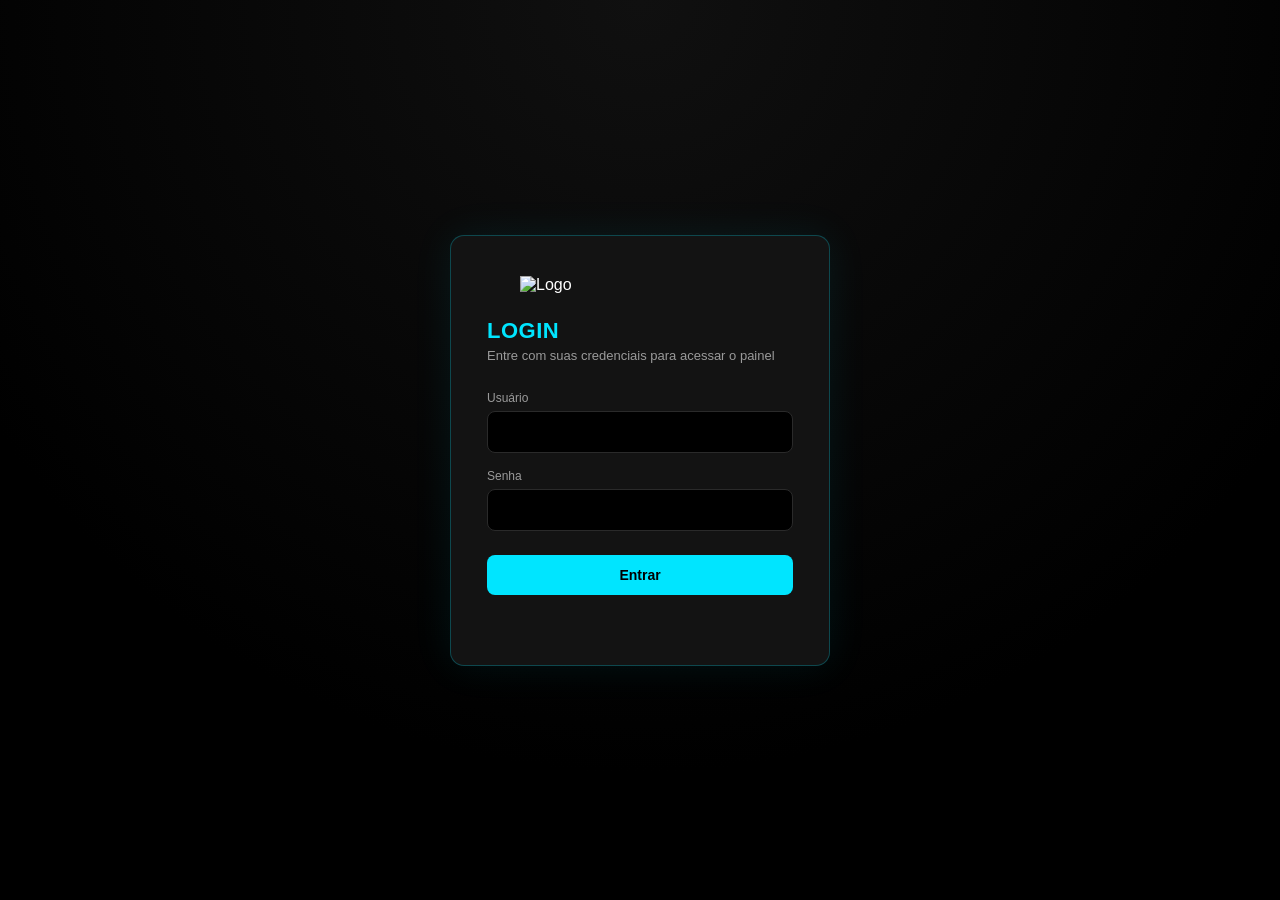
==== APP/frontend/dashboard.html @ b6271efd "Pasta APP adicionada" ====
<!DOCTYPE html>
<html lang="pt-BR">
<head>
<meta charset="UTF-8">
<meta name="viewport" content="width=device-width, initial-scale=1.0">
<title>Painel — Relatórios</title>
<link rel="stylesheet" href="style.css">
</head>
<body>

<div class="topbar">
  <div class="topbar-titulo">
    <img src="LOGO-NIT-CIANO.png" alt="Logo" class="topbar-logo">
    <h1 id="titulo-topbar">PAINEL DE RELATÓRIOS</h1>
  </div>
  <button class="sair" id="btn-sair">Sair</button>
</div>

<div class="container">
  <div class="card">
    <h2>Escolha o polo</h2>
    <p>Selecione o polo para carregar as ações de atualização e download.</p>

    <label for="select-polo">Polo</label>
    <select id="select-polo">
      <option value="">Carregando polos...</option>
    </select>
  </div>

  <div class="card" id="card-acoes" style="display:none;">
    <h2 id="titulo-polo">Relatório</h2>
    <p>Atualize os dados a partir da planilha e depois baixe o relatório em PDF ou Excel.</p>

    <div class="acoes">
      <button class="btn btn-outline" id="btn-atualizar">Atualizar dados</button>
      <button class="btn btn-solid" id="btn-baixar" disabled>Baixar PDF</button>
      <button class="btn btn-solid" id="btn-baixar-excel" disabled>Baixar Excel</button>
      <button class="btn btn-outline" id="btn-baixar-enccejaonly" disabled style="display:none;">Baixar PDF ENCCEJA</button>
      <button class="btn btn-whatsapp btn-icon" id="btn-whatsapp-relatorio" disabled title="Compartilhar no WhatsApp" aria-label="Compartilhar no WhatsApp">
        <svg viewBox="0 0 24 24" width="20" height="20" fill="currentColor"><path d="M12.04 2C6.58 2 2.13 6.45 2.13 11.91c0 1.75.46 3.45 1.32 4.95L2.05 22l5.25-1.38a9.87 9.87 0 0 0 4.74 1.21h.01c5.46 0 9.91-4.45 9.91-9.91 0-2.65-1.03-5.14-2.9-7.01A9.82 9.82 0 0 0 12.04 2zm5.8 14.11c-.24.68-1.4 1.33-1.93 1.4-.5.07-1.11.1-1.79-.11-.41-.13-.94-.3-1.62-.59-2.85-1.23-4.71-4.11-4.85-4.3-.14-.19-1.16-1.54-1.16-2.94s.73-2.09.99-2.37c.26-.29.56-.36.75-.36h.54c.17 0 .4-.01.63.48.24.5.8 1.84.87 1.97.07.14.11.29.02.47-.09.19-.14.3-.27.46-.14.16-.29.36-.41.48-.14.14-.28.29-.12.57.16.28.71 1.17 1.53 1.9 1.05.94 1.94 1.23 2.22 1.37.28.14.44.12.61-.07.16-.19.68-.79.87-1.06.19-.28.37-.23.62-.14.26.09 1.6.75 1.87.89.28.14.46.21.53.32.07.12.07.68-.17 1.36z"/></svg>
      </button>
    </div>

    <div class="status-box" id="status-box">Clique em "Atualizar dados" para começar.</div>
    <div class="progress-bar-wrap" id="progress-atualizar">
      <div class="progress-bar-fill"></div>
    </div>
  </div>

  <div class="alerta-box" id="alerta-inatividade" style="display:none;"></div>

  <div id="painel-visual" style="display:none;">
    <div class="painel-loading" id="painel-loading">
      <div class="progress-bar-wrap ativo" style="max-width: 320px;">
        <div class="progress-bar-fill"></div>
      </div>
      <span>Carregando dados do painel...</span>
    </div>

    <div class="painel-header">
      <h2>Painel de Resultados</h2>
      <div class="painel-header-acoes">
        <button class="btn btn-outline" id="btn-baixar-painel">Baixar Painel (PDF)</button>
        <button class="btn btn-whatsapp btn-icon" id="btn-whatsapp-painel" title="Compartilhar no WhatsApp" aria-label="Compartilhar no WhatsApp">
          <svg viewBox="0 0 24 24" width="20" height="20" fill="currentColor"><path d="M12.04 2C6.58 2 2.13 6.45 2.13 11.91c0 1.75.46 3.45 1.32 4.95L2.05 22l5.25-1.38a9.87 9.87 0 0 0 4.74 1.21h.01c5.46 0 9.91-4.45 9.91-9.91 0-2.65-1.03-5.14-2.9-7.01A9.82 9.82 0 0 0 12.04 2zm5.8 14.11c-.24.68-1.4 1.33-1.93 1.4-.5.07-1.11.1-1.79-.11-.41-.13-.94-.3-1.62-.59-2.85-1.23-4.71-4.11-4.85-4.3-.14-.19-1.16-1.54-1.16-2.94s.73-2.09.99-2.37c.26-.29.56-.36.75-.36h.54c.17 0 .4-.01.63.48.24.5.8 1.84.87 1.97.07.14.11.29.02.47-.09.19-.14.3-.27.46-.14.16-.29.36-.41.48-.14.14-.28.29-.12.57.16.28.71 1.17 1.53 1.9 1.05.94 1.94 1.23 2.22 1.37.28.14.44.12.61-.07.16-.19.68-.79.87-1.06.19-.28.37-.23.62-.14.26.09 1.6.75 1.87.89.28.14.46.21.53.32.07.12.07.68-.17 1.36z"/></svg>
        </button>
      </div>
    </div>

    <div id="painel-capturavel">
      <div class="kpi-grid-2x2" id="kpi-grid"></div>

      <div class="charts-grid">
        <div class="card chart-card chart-card-wide">
          <h2>Inscrições por Data</h2>
          <canvas id="chart-data"></canvas>
        </div>
        <div class="card chart-card">
          <h2>Inscrições por Local <span class="dica-clique">(clique em "Outros" para detalhes)</span></h2>
          <canvas id="chart-local"></canvas>
        </div>
        <div class="card chart-card">
          <h2>Cursos Escolhidos <span class="dica-clique">(clique em "Outros" para detalhes)</span></h2>
          <canvas id="chart-cursos"></canvas>
        </div>
      </div>
    </div>
  </div>
</div>

<div class="modal-overlay" id="modal-overlay">
  <div class="modal-box">
    <button class="modal-fechar" id="modal-fechar" aria-label="Fechar">×</button>
    <h2 id="modal-titulo">Outros</h2>
    <div class="modal-chart-wrap">
      <canvas id="modal-chart"></canvas>
    </div>
  </div>
</div>

<script src="https://cdn.jsdelivr.net/npm/chart.js@4.4.4/dist/chart.umd.min.js"></script>
<script src="https://cdn.jsdelivr.net/npm/html2canvas@1.4.1/dist/html2canvas.min.js"></script>
<script src="https://cdn.jsdelivr.net/npm/jspdf@2.5.1/dist/jspdf.umd.min.js"></script>
<script src="config.js"></script>
<script src="dashboard.js"></script>
</body>
</html>
---- APP/frontend/style.css ----
:root {
  --preto: #0a0a0a;
  --preto-card: #131313;
  --ciano: #00e5ff;
  --ciano-escuro: #00b8cc;
  --cinza: #9a9a9a;
  --erro: #ff5c5c;
}

* { box-sizing: border-box; }

body {
  margin: 0;
  font-family: 'Segoe UI', Arial, sans-serif;
  background: radial-gradient(circle at top, #101010 0%, #000 70%);
  color: #fff;
  min-height: 100vh;
}

/* ---------- LOGIN ---------- */
.login-wrapper {
  min-height: 100vh;
  display: flex;
  align-items: center;
  justify-content: center;
  padding: 20px;
}

.login-logo {
  display: block;
  max-width: 240px;
  max-height: 110px;
  margin: 0 auto 24px auto;
}

.topbar-titulo {
  display: flex;
  align-items: center;
  gap: 14px;
}

.topbar-logo {
  height: 56px;
  width: auto;
}

.login-card {
  background: var(--preto-card);
  border: 1px solid rgba(0, 229, 255, 0.25);
  border-radius: 14px;
  padding: 40px 36px;
  width: 100%;
  max-width: 380px;
  box-shadow: 0 0 40px rgba(0, 229, 255, 0.08);
}

.login-card h1 {
  color: var(--ciano);
  font-size: 22px;
  margin: 0 0 4px 0;
  letter-spacing: 0.5px;
}

.login-card p.subtitle {
  color: var(--cinza);
  font-size: 13px;
  margin: 0 0 28px 0;
}

label {
  display: block;
  font-size: 12px;
  color: var(--cinza);
  margin-bottom: 6px;
  margin-top: 16px;
}

input[type="text"],
input[type="password"] {
  width: 100%;
  padding: 12px 14px;
  background: #000;
  border: 1px solid #2a2a2a;
  border-radius: 8px;
  color: #fff;
  font-size: 14px;
  outline: none;
  transition: border-color .2s;
}

input[type="text"]:focus,
input[type="password"]:focus {
  border-color: var(--ciano);
}

.btn {
  cursor: pointer;
  border: none;
  border-radius: 8px;
  font-weight: 600;
  font-size: 14px;
  padding: 12px 18px;
  transition: transform .15s, box-shadow .15s, opacity .15s;
}

.btn-primary {
  background: var(--ciano);
  color: #000;
  width: 100%;
  margin-top: 24px;
}

.btn-primary:hover { box-shadow: 0 0 18px rgba(0, 229, 255, 0.5); }
.btn-primary:disabled { opacity: .5; cursor: not-allowed; }

.erro-msg {
  color: var(--erro);
  font-size: 13px;
  margin-top: 14px;
  min-height: 16px;
}

/* ---------- DASHBOARD ---------- */
.topbar {
  display: flex;
  align-items: center;
  justify-content: space-between;
  padding: 18px 28px;
  border-bottom: 1px solid rgba(0, 229, 255, 0.15);
  background: #0d0d0d;
}

.topbar h1 {
  font-size: 18px;
  color: var(--ciano);
  margin: 0;
  letter-spacing: 0.5px;
}

.topbar .sair {
  color: var(--cinza);
  background: transparent;
  border: 1px solid #2a2a2a;
  padding: 8px 14px;
  border-radius: 8px;
  cursor: pointer;
  font-size: 13px;
}
.topbar .sair:hover { border-color: var(--ciano); color: var(--ciano); }

.container {
  max-width: 1100px;
  margin: 0 auto;
  padding: 40px 20px;
}

.card {
  background: var(--preto-card);
  border: 1px solid rgba(0, 229, 255, 0.2);
  border-radius: 14px;
  padding: 30px;
  margin-bottom: 24px;
}

.card h2 {
  color: #fff;
  font-size: 16px;
  margin: 0 0 6px 0;
}

.card p {
  color: var(--cinza);
  font-size: 13px;
  margin: 0 0 20px 0;
}

.acoes {
  display: flex;
  gap: 16px;
  flex-wrap: wrap;
}

.btn-outline {
  background: transparent;
  border: 1px solid var(--ciano);
  color: var(--ciano);
}
.btn-outline:hover { background: rgba(0,229,255,0.08); }

.btn-solid {
  background: var(--ciano);
  color: #000;
}
.btn-solid:hover { box-shadow: 0 0 18px rgba(0, 229, 255, 0.5); }

.status-box {
  margin-top: 20px;
  font-size: 13px;
  color: var(--cinza);
  border-left: 2px solid var(--ciano);
  padding-left: 12px;
  min-height: 18px;
}

.status-box.sucesso { color: #7fffd4; }
.status-box.erro { color: var(--erro); }

select {
  width: 100%;
  padding: 12px 14px;
  background: #000;
  border: 1px solid #2a2a2a;
  border-radius: 8px;
  color: #fff;
  font-size: 14px;
  outline: none;
  margin-top: 6px;
  transition: border-color .2s;
}

select:focus { border-color: var(--ciano); }

.painel-header {
  display: flex;
  align-items: center;
  justify-content: space-between;
  margin-bottom: 16px;
}

.painel-header h2 {
  color: #fff;
  font-size: 18px;
  margin: 0;
}

.kpi-grid-2x2 {
  display: grid;
  grid-template-columns: 1fr 1fr;
  grid-template-rows: 1fr 1fr;
  gap: 16px;
  margin-bottom: 20px;
}

.kpi-card {
  background: var(--preto-card);
  border: 1px solid rgba(0, 229, 255, 0.2);
  border-radius: 14px;
  padding: 30px 24px;
  text-align: center;
  display: flex;
  flex-direction: column;
  justify-content: center;
}

.kpi-card .kpi-label {
  color: var(--cinza);
  font-size: 13px;
  text-transform: uppercase;
  letter-spacing: 0.5px;
  margin-bottom: 10px;
}

.kpi-card .kpi-valor {
  color: var(--ciano);
  font-size: 42px;
  font-weight: 700;
}

.charts-grid {
  display: grid;
  grid-template-columns: 1fr 1fr;
  gap: 20px;
  padding-bottom: 40px;
}

.chart-card {
  margin-bottom: 0;
}

.chart-card-wide {
  grid-column: span 2;
}

.chart-card canvas {
  max-height: 300px;
}

@media (max-width: 720px) {
  .kpi-grid-2x2 { grid-template-columns: 1fr; }
  .charts-grid { grid-template-columns: 1fr; }
  .chart-card-wide { grid-column: span 1; }
}

.btn-icon {
  width: 42px;
  height: 42px;
  padding: 0;
  border-radius: 10px;
  display: inline-flex;
  align-items: center;
  justify-content: center;
  font-size: 20px;
  line-height: 1;
}

.btn-whatsapp {
  background: var(--ciano);
  color: #000;
}
.btn-whatsapp:hover { box-shadow: 0 0 18px rgba(0, 229, 255, 0.5); }
.btn-whatsapp:disabled { opacity: .4; cursor: not-allowed; box-shadow: none; }

.painel-header-acoes {
  display: flex;
  gap: 12px;
  flex-wrap: wrap;
}

.alerta-box {
  max-width: 1100px;
  margin: 0 auto 20px auto;
  padding: 16px 20px;
  border-radius: 10px;
  background: rgba(255, 92, 92, 0.12);
  border: 1px solid var(--erro);
  color: #ffb3b3;
  font-size: 13px;
  display: flex;
  align-items: center;
  gap: 10px;
}

.alerta-box::before {
  content: "⚠";
  font-size: 18px;
  color: var(--erro);
}

.dica-clique {
  color: var(--cinza);
  font-size: 10px;
  font-weight: 400;
  text-transform: none;
}

.modal-overlay {
  display: none;
  position: fixed;
  inset: 0;
  background: rgba(0, 0, 0, 0.75);
  z-index: 100;
  align-items: center;
  justify-content: center;
  padding: 20px;
}

.modal-overlay.ativo {
  display: flex;
}

.modal-box {
  background: var(--preto-card);
  border: 1px solid rgba(0, 229, 255, 0.3);
  border-radius: 14px;
  padding: 30px;
  width: 100%;
  max-width: 700px;
  max-height: 85vh;
  overflow-y: auto;
  position: relative;
  box-shadow: 0 0 40px rgba(0, 229, 255, 0.15);
}

.modal-box h2 {
  color: var(--ciano);
  font-size: 18px;
  margin: 0 0 20px 0;
}

.modal-fechar {
  position: absolute;
  top: 16px;
  right: 16px;
  background: transparent;
  border: none;
  color: var(--cinza);
  font-size: 26px;
  line-height: 1;
  cursor: pointer;
}
.modal-fechar:hover { color: var(--ciano); }

.modal-chart-wrap {
  min-height: 300px;
}

.progress-bar-wrap {
  width: 100%;
  height: 6px;
  background: #1a1a1a;
  border-radius: 4px;
  overflow: hidden;
  margin-top: 12px;
  display: none;
}

.progress-bar-wrap.ativo { display: block; }

.progress-bar-fill {
  width: 40%;
  height: 100%;
  background: linear-gradient(90deg, var(--ciano-escuro), var(--ciano));
  border-radius: 4px;
  animation: progresso-deslizando 1.1s ease-in-out infinite;
}

@keyframes progresso-deslizando {
  0%   { transform: translateX(-100%); }
  50%  { transform: translateX(120%); }
  100% { transform: translateX(-100%); }
}

.painel-loading {
  display: none;
  align-items: center;
  justify-content: center;
  flex-direction: column;
  gap: 14px;
  padding: 60px 20px;
  color: var(--cinza);
  font-size: 13px;
}

.painel-loading.ativo { display: flex; }

.painel-loading .progress-bar-wrap {
  max-width: 320px;
  margin-top: 0;
}

.spinner {
  display: inline-block;
  width: 14px;
  height: 14px;
  border: 2px solid rgba(0,229,255,0.3);
  border-top-color: var(--ciano);
  border-radius: 50%;
  animation: girar .7s linear infinite;
  margin-right: 8px;
  vertical-align: middle;
}

@keyframes girar { to { transform: rotate(360deg); } }
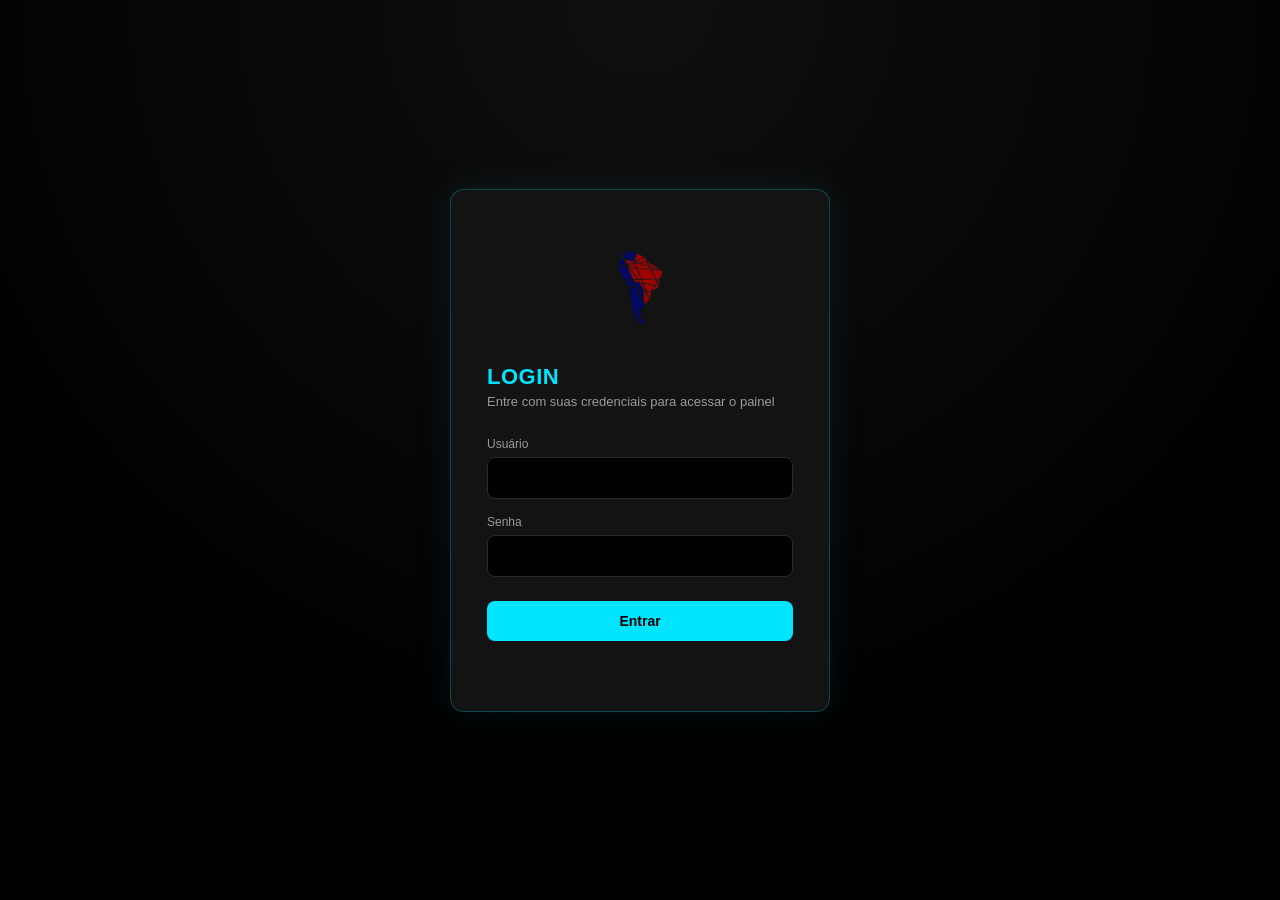
==== commit 5ee8835a: "Revise dashboard HTML for IFP branding and content" ====
--- a/APP/frontend/dashboard.html
+++ b/APP/frontend/dashboard.html
@@ -3,104 +3,33 @@
 <head>
 <meta charset="UTF-8">
 <meta name="viewport" content="width=device-width, initial-scale=1.0">
-<title>Painel — Relatórios</title>
+<title>IFP — Painel</title>
 <link rel="stylesheet" href="style.css">
 </head>
 <body>
 
 <div class="topbar">
   <div class="topbar-titulo">
-    <img src="LOGO-NIT-CIANO.png" alt="Logo" class="topbar-logo">
-    <h1 id="titulo-topbar">PAINEL DE RELATÓRIOS</h1>
+    <img src="LOGO-IFP.png" alt="Logo IFP" class="topbar-logo">
+    <h1 id="titulo-topbar">PAINEL IFP</h1>
   </div>
   <button class="sair" id="btn-sair">Sair</button>
 </div>
 
 <div class="container">
   <div class="card">
-    <h2>Escolha o polo</h2>
-    <p>Selecione o polo para carregar as ações de atualização e download.</p>
+    <h2>Escolha a unidade</h2>
+    <p>Selecione a unidade do IFP para continuar.</p>
 
-    <label for="select-polo">Polo</label>
-    <select id="select-polo">
-      <option value="">Carregando polos...</option>
+    <label for="select-unidade">Unidade</label>
+    <select id="select-unidade">
+      <option value="">Carregando unidades...</option>
     </select>
   </div>
 
-  <div class="card" id="card-acoes" style="display:none;">
-    <h2 id="titulo-polo">Relatório</h2>
-    <p>Atualize os dados a partir da planilha e depois baixe o relatório em PDF ou Excel.</p>
-
-    <div class="acoes">
-      <button class="btn btn-outline" id="btn-atualizar">Atualizar dados</button>
-      <button class="btn btn-solid" id="btn-baixar" disabled>Baixar PDF</button>
-      <button class="btn btn-solid" id="btn-baixar-excel" disabled>Baixar Excel</button>
-      <button class="btn btn-outline" id="btn-baixar-enccejaonly" disabled style="display:none;">Baixar PDF ENCCEJA</button>
-      <button class="btn btn-whatsapp btn-icon" id="btn-whatsapp-relatorio" disabled title="Compartilhar no WhatsApp" aria-label="Compartilhar no WhatsApp">
-        <svg viewBox="0 0 24 24" width="20" height="20" fill="currentColor"><path d="M12.04 2C6.58 2 2.13 6.45 2.13 11.91c0 1.75.46 3.45 1.32 4.95L2.05 22l5.25-1.38a9.87 9.87 0 0 0 4.74 1.21h.01c5.46 0 9.91-4.45 9.91-9.91 0-2.65-1.03-5.14-2.9-7.01A9.82 9.82 0 0 0 12.04 2zm5.8 14.11c-.24.68-1.4 1.33-1.93 1.4-.5.07-1.11.1-1.79-.11-.41-.13-.94-.3-1.62-.59-2.85-1.23-4.71-4.11-4.85-4.3-.14-.19-1.16-1.54-1.16-2.94s.73-2.09.99-2.37c.26-.29.56-.36.75-.36h.54c.17 0 .4-.01.63.48.24.5.8 1.84.87 1.97.07.14.11.29.02.47-.09.19-.14.3-.27.46-.14.16-.29.36-.41.48-.14.14-.28.29-.12.57.16.28.71 1.17 1.53 1.9 1.05.94 1.94 1.23 2.22 1.37.28.14.44.12.61-.07.16-.19.68-.79.87-1.06.19-.28.37-.23.62-.14.26.09 1.6.75 1.87.89.28.14.46.21.53.32.07.12.07.68-.17 1.36z"/></svg>
-      </button>
-    </div>
-
-    <div class="status-box" id="status-box">Clique em "Atualizar dados" para começar.</div>
-    <div class="progress-bar-wrap" id="progress-atualizar">
-      <div class="progress-bar-fill"></div>
-    </div>
-  </div>
-
-  <div class="alerta-box" id="alerta-inatividade" style="display:none;"></div>
-
-  <div id="painel-visual" style="display:none;">
-    <div class="painel-loading" id="painel-loading">
-      <div class="progress-bar-wrap ativo" style="max-width: 320px;">
-        <div class="progress-bar-fill"></div>
-      </div>
-      <span>Carregando dados do painel...</span>
-    </div>
-
-    <div class="painel-header">
-      <h2>Painel de Resultados</h2>
-      <div class="painel-header-acoes">
-        <button class="btn btn-outline" id="btn-baixar-painel">Baixar Painel (PDF)</button>
-        <button class="btn btn-whatsapp btn-icon" id="btn-whatsapp-painel" title="Compartilhar no WhatsApp" aria-label="Compartilhar no WhatsApp">
-          <svg viewBox="0 0 24 24" width="20" height="20" fill="currentColor"><path d="M12.04 2C6.58 2 2.13 6.45 2.13 11.91c0 1.75.46 3.45 1.32 4.95L2.05 22l5.25-1.38a9.87 9.87 0 0 0 4.74 1.21h.01c5.46 0 9.91-4.45 9.91-9.91 0-2.65-1.03-5.14-2.9-7.01A9.82 9.82 0 0 0 12.04 2zm5.8 14.11c-.24.68-1.4 1.33-1.93 1.4-.5.07-1.11.1-1.79-.11-.41-.13-.94-.3-1.62-.59-2.85-1.23-4.71-4.11-4.85-4.3-.14-.19-1.16-1.54-1.16-2.94s.73-2.09.99-2.37c.26-.29.56-.36.75-.36h.54c.17 0 .4-.01.63.48.24.5.8 1.84.87 1.97.07.14.11.29.02.47-.09.19-.14.3-.27.46-.14.16-.29.36-.41.48-.14.14-.28.29-.12.57.16.28.71 1.17 1.53 1.9 1.05.94 1.94 1.23 2.22 1.37.28.14.44.12.61-.07.16-.19.68-.79.87-1.06.19-.28.37-.23.62-.14.26.09 1.6.75 1.87.89.28.14.46.21.53.32.07.12.07.68-.17 1.36z"/></svg>
-        </button>
-      </div>
-    </div>
-
-    <div id="painel-capturavel">
-      <div class="kpi-grid-2x2" id="kpi-grid"></div>
-
-      <div class="charts-grid">
-        <div class="card chart-card chart-card-wide">
-          <h2>Inscrições por Data</h2>
-          <canvas id="chart-data"></canvas>
-        </div>
-        <div class="card chart-card">
-          <h2>Inscrições por Local <span class="dica-clique">(clique em "Outros" para detalhes)</span></h2>
-          <canvas id="chart-local"></canvas>
-        </div>
-        <div class="card chart-card">
-          <h2>Cursos Escolhidos <span class="dica-clique">(clique em "Outros" para detalhes)</span></h2>
-          <canvas id="chart-cursos"></canvas>
-        </div>
-      </div>
-    </div>
-  </div>
+  <div class="status-box" id="status-box"></div>
 </div>
 
-<div class="modal-overlay" id="modal-overlay">
-  <div class="modal-box">
-    <button class="modal-fechar" id="modal-fechar" aria-label="Fechar">×</button>
-    <h2 id="modal-titulo">Outros</h2>
-    <div class="modal-chart-wrap">
-      <canvas id="modal-chart"></canvas>
-    </div>
-  </div>
-</div>
-
-<script src="https://cdn.jsdelivr.net/npm/chart.js@4.4.4/dist/chart.umd.min.js"></script>
-<script src="https://cdn.jsdelivr.net/npm/html2canvas@1.4.1/dist/html2canvas.min.js"></script>
-<script src="https://cdn.jsdelivr.net/npm/jspdf@2.5.1/dist/jspdf.umd.min.js"></script>
 <script src="config.js"></script>
 <script src="dashboard.js"></script>
 </body>
